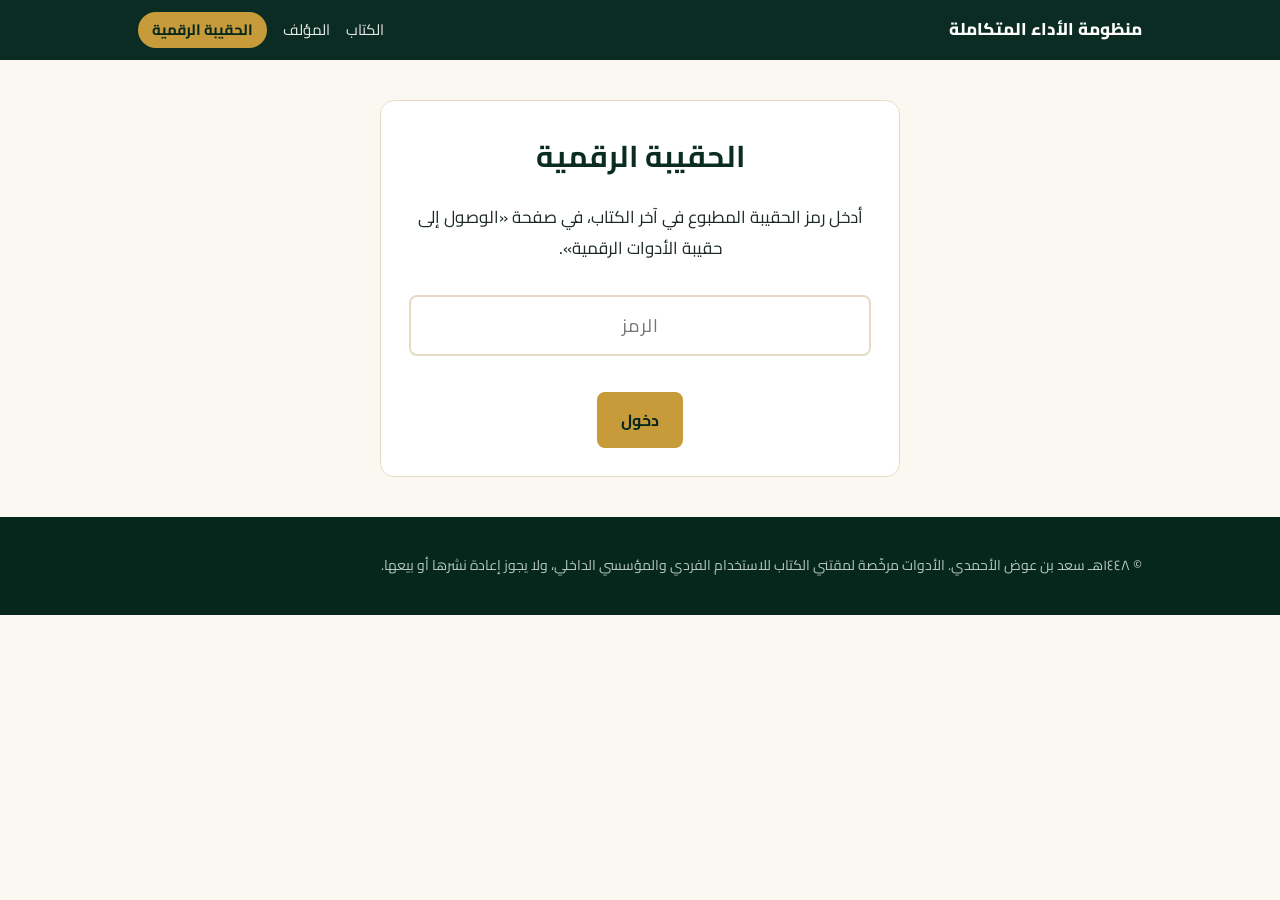
==== toolkit/index.html @ 76331a2c "Add files via upload" ====
<!doctype html>
<html lang="ar" dir="rtl">
<head>
<meta charset="utf-8">
<meta name="viewport" content="width=device-width,initial-scale=1">
<title>الحقيبة الرقمية — منظومة الأداء المتكاملة</title>
<meta name="description" content="الأدوات السبع والعشرون لكتاب منظومة الأداء المتكاملة.">
<link rel="preconnect" href="https://fonts.googleapis.com">
<link rel="preconnect" href="https://fonts.gstatic.com" crossorigin>
<link href="https://fonts.googleapis.com/css2?family=Cairo:wght@400;600;700;800&display=swap" rel="stylesheet">
<link rel="stylesheet" href="../assets/style.css">
<link rel="icon" href="../assets/cover.jpg">
</head>
<body>
<header class="top"><div class="wrap bar">
<a class="brand" href="../">منظومة الأداء المتكاملة</a>
<nav><a href="../#book">الكتاب</a><a href="../#author">المؤلف</a><a href="../toolkit/" class="pill">الحقيبة الرقمية</a></nav>
</div></header>
<main><div class="wrap"><div id="gate" class="gate">
<h2>الحقيبة الرقمية</h2>
<p>أدخل رمز الحقيبة المطبوع في آخر الكتاب، في صفحة «الوصول إلى حقيبة الأدوات الرقمية».</p>
<form id="gform" autocomplete="off"><input id="code" placeholder="الرمز" aria-label="رمز الحقيبة"><div class="err" id="err"></div>
<button class="btn solid" type="submit">دخول</button></form>
</div>
<div id="kit" class="hidden">
<section style="padding-top:34px">
<div class="tools-head"><div><h2>أدوات الكتاب السبع والعشرون</h2>
<p class="lead" style="margin:0">مرتبة بأرقامها في الكتاب. لكل أداة بطاقة تشغيل في آخر حقيبة الأدوات المطبوعة توضّح من يعبّئها والقرار الناتج عنها.</p></div>
<a class="btn solid" href="../assets/tools/toolkit-27-tools.zip" download>تحميل الحقيبة كاملة (ZIP)</a></div>
<div class="filters"><button class="chip on" data-g="all">الكل</button><button class="chip" data-g="DI">التشخيص</button><button class="chip" data-g="GO">تصميم الأهداف والمؤشرات</button><button class="chip" data-g="PC">دورة الأداء والعدالة</button><button class="chip" data-g="DV">التطوير</button><button class="chip" data-g="WF">القوى العاملة</button><button class="chip" data-g="SU">التعاقب والحوافز</button><button class="chip" data-g="GV">الحوكمة والتحوّل والقرار</button><input class="search" id="q" type="search" placeholder="ابحث باسم الأداة أو رمزها"></div><div id="list"><div class="tool" data-g="DI" data-s="التشخيص الذاتي للفجوات السبع DI-01"><div class="no">١<small>DI-01</small></div><div><h3>التشخيص الذاتي للفجوات السبع</h3><p>الفصل الأول · خط أساس رقمي، وأدنى فجوتين أولويةً للتدخل.</p></div><a class="dl" href="../assets/tools/01-DI-01.xlsx" download>تحميل Excel</a></div>
<div class="tool" data-g="DI" data-s="تحديد الموقع على سلّم النضج DI-02"><div class="no">٢<small>DI-02</small></div><div><h3>تحديد الموقع على سلّم النضج</h3><p>الفصل الثاني · المستوى الحالي، والمستوى المستهدف للمرحلة القادمة.</p></div><a class="dl" href="../assets/tools/02-DI-02.xlsx" download>تحميل Excel</a></div>
<div class="tool" data-g="DI" data-s="بطاقة قياس المحاور الخمسة DI-03"><div class="no">٣<small>DI-03</small></div><div><h3>بطاقة قياس المحاور الخمسة</h3><p>الفصل الثالث · درجة تحقق كل محور، وأولويات التحسين في التصميم.</p></div><a class="dl" href="../assets/tools/03-DI-03.xlsx" download>تحميل Excel</a></div>
<div class="tool" data-g="GO" data-s="مصفوفة إسقاط الأهداف GO-01"><div class="no">٤<small>GO-01</small></div><div><h3>مصفوفة إسقاط الأهداف</h3><p>الفصل الخامس · سلسلة أهداف متتبَّعة من الاستراتيجية إلى الفرد.</p></div><a class="dl" href="../assets/tools/04-GO-01.xlsx" download>تحميل Excel</a></div>
<div class="tool" data-g="GO" data-s="بطاقة الهدف الوظيفي GO-02"><div class="no">٥<small>GO-02</small></div><div><h3>بطاقة الهدف الوظيفي</h3><p>الفصل السادس · بطاقة هدف معتمدة قابلة للقياس والتجميع.</p></div><a class="dl" href="../assets/tools/05-GO-02.xlsx" download>تحميل Excel</a></div>
<div class="tool" data-g="GO" data-s="اختبار جودة المؤشر GO-03"><div class="no">٦<small>GO-03</small></div><div><h3>اختبار جودة المؤشر</h3><p>الفصل السابع · اعتماد المؤشر، أو تعديله، أو رفضه.</p></div><a class="dl" href="../assets/tools/06-GO-03.xlsx" download>تحميل Excel</a></div>
<div class="tool" data-g="PC" data-s="ميثاق الأداء PC-01"><div class="no">٧<small>PC-01</small></div><div><h3>ميثاق الأداء</h3><p>الفصل الثامن · اتفاق مكتوب على التوقعات والدعم ووتيرة المتابعة.</p></div><a class="dl" href="../assets/tools/07-PC-01.xlsx" download>تحميل Excel</a></div>
<div class="tool" data-g="PC" data-s="نموذج المعايرة بين المديرين PC-02"><div class="no">٨<small>PC-02</small></div><div><h3>نموذج المعايرة بين المديرين</h3><p>الفصل التاسع · نتائج مُعايَرة، وإجراء لكل نمط شاذ.</p></div><a class="dl" href="../assets/tools/08-PC-02.xlsx" download>تحميل Excel</a></div>
<div class="tool" data-g="GV" data-s="الجاهزية التقنية وحوكمة الذكاء الاصطناعي GV-01"><div class="no">٩<small>GV-01</small></div><div><h3>الجاهزية التقنية وحوكمة الذكاء الاصطناعي</h3><p>الفصل العاشر · قرار تشغيل أو تأجيل لكل طبقة واستخدام.</p></div><a class="dl" href="../assets/tools/09-GV-01.xlsx" download>تحميل Excel</a></div>
<div class="tool" data-g="DV" data-s="شجرة تشخيص فجوة الأداء DV-01"><div class="no">١٠<small>DV-01</small></div><div><h3>شجرة تشخيص فجوة الأداء</h3><p>الفصل الحادي عشر · نوع الفجوة وسببها الموثّق.</p></div><a class="dl" href="../assets/tools/10-DV-01.xlsx" download>تحميل Excel</a></div>
<div class="tool" data-g="DV" data-s="مصفوفة تحويل الفجوة إلى تدخل DV-02"><div class="no">١١<small>DV-02</small></div><div><h3>مصفوفة تحويل الفجوة إلى تدخل</h3><p>الفصل الحادي عشر · تدخل مطابق للسبب، وتدخل خاطئ مستبعد صراحةً.</p></div><a class="dl" href="../assets/tools/11-DV-02.xlsx" download>تحميل Excel</a></div>
<div class="tool" data-g="DV" data-s="ربط الهدف بالمهارة والسلوك ومستوى الإتقان DV-03"><div class="no">١٢<small>DV-03</small></div><div><h3>ربط الهدف بالمهارة والسلوك ومستوى الإتقان</h3><p>الفصل الثاني عشر · فجوة مفكّكة بمهارة مسمّاة ومسافة محددة.</p></div><a class="dl" href="../assets/tools/12-DV-03.xlsx" download>تحميل Excel</a></div>
<div class="tool" data-g="DV" data-s="نموذج الاحتياج التطويري ثنائي المصدر DV-04"><div class="no">١٣<small>DV-04</small></div><div><h3>نموذج الاحتياج التطويري ثنائي المصدر</h3><p>الفصل الثالث عشر · احتياج تطويري معتمد بنوعه.</p></div><a class="dl" href="../assets/tools/13-DV-04.xlsx" download>تحميل Excel</a></div>
<div class="tool" data-g="DV" data-s="بطاقة قياس أثر التدخل التطويري DV-05"><div class="no">١٤<small>DV-05</small></div><div><h3>بطاقة قياس أثر التدخل التطويري</h3><p>الفصل الثالث عشر · حكم على أثر التدخل: تحقق، أو جزئي، أو لم يتحقق.</p></div><a class="dl" href="../assets/tools/14-DV-05.xlsx" download>تحميل Excel</a></div>
<div class="tool" data-g="WF" data-s="نموذج قياس عبء العمل اللحظي WF-01"><div class="no">١٥<small>WF-01</small></div><div><h3>نموذج قياس عبء العمل اللحظي</h3><p>الفصل الرابع عشر · مؤشر عبء لحظي لكل وحدة.</p></div><a class="dl" href="../assets/tools/15-WF-01.xlsx" download>تحميل Excel</a></div>
<div class="tool" data-g="WF" data-s="مصفوفة فجوة القوى العاملة WF-02"><div class="no">١٦<small>WF-02</small></div><div><h3>مصفوفة فجوة القوى العاملة</h3><p>الفصل الرابع عشر · فجوة طاقة مقابل عبء مع سببها المشخَّص.</p></div><a class="dl" href="../assets/tools/16-WF-02.xlsx" download>تحميل Excel</a></div>
<div class="tool" data-g="WF" data-s="شجرة قرار القوى العاملة WF-03"><div class="no">١٧<small>WF-03</small></div><div><h3>شجرة قرار القوى العاملة</h3><p>الفصل الرابع عشر · قرار مطابق للسبب: تطوير، أو إعادة توزيع، أو توظيف، أو إعادة تصميم.</p></div><a class="dl" href="../assets/tools/17-WF-03.xlsx" download>تحميل Excel</a></div>
<div class="tool" data-g="SU" data-s="بطاقة مؤشرات الجاهزية للتعاقب SU-01"><div class="no">١٨<small>SU-01</small></div><div><h3>بطاقة مؤشرات الجاهزية للتعاقب</h3><p>الفصل الخامس عشر · مدخل لنقاش لجنة المواهب: جاهز، أو جاهز بخطة، أو غير مرشح حاليًا.</p></div><a class="dl" href="../assets/tools/18-SU-01.xlsx" download>تحميل Excel</a></div>
<div class="tool" data-g="SU" data-s="نموذج اكتشاف الخبرات القيادية SU-02"><div class="no">١٩<small>SU-02</small></div><div><h3>نموذج اكتشاف الخبرات القيادية</h3><p>الفصل الخامس عشر · خبرة قيادية مهيكلة تغذي المؤشر.</p></div><a class="dl" href="../assets/tools/19-SU-02.xlsx" download>تحميل Excel</a></div>
<div class="tool" data-g="SU" data-s="بطاقة فجوة الجاهزية وخطة تطويرها SU-03"><div class="no">٢٠<small>SU-03</small></div><div><h3>بطاقة فجوة الجاهزية وخطة تطويرها</h3><p>الفصل الخامس عشر · خطة تصنع الجاهزية، وموعد إعادة تقييم.</p></div><a class="dl" href="../assets/tools/20-SU-03.xlsx" download>تحميل Excel</a></div>
<div class="tool" data-g="SU" data-s="نموذج سياق الأداء SU-04"><div class="no">٢١<small>SU-04</small></div><div><h3>نموذج سياق الأداء</h3><p>الفصل السادس عشر · سياق موثّق يُقرأ معه النتيجة.</p></div><a class="dl" href="../assets/tools/21-SU-04.xlsx" download>تحميل Excel</a></div>
<div class="tool" data-g="SU" data-s="النتيجة مقابل ظروف الأداء ودعم قرار الحافز SU-05"><div class="no">٢٢<small>SU-05</small></div><div><h3>النتيجة مقابل ظروف الأداء ودعم قرار الحافز</h3><p>الفصل السادس عشر · حزمة دعم قرار الحافز للمراجعة والمعايرة.</p></div><a class="dl" href="../assets/tools/22-SU-05.xlsx" download>تحميل Excel</a></div>
<div class="tool" data-g="GV" data-s="مصفوفة موظف واحد بيانات متعددة قرارات متعددة GV-06"><div class="no">٢٣<small>GV-06</small></div><div><h3>مصفوفة موظف واحد بيانات متعددة قرارات متعددة</h3><p>الفصل السابع عشر · كشف اتساق القرارات الأربعة أو تعارضها.</p></div><a class="dl" href="../assets/tools/23-GV-06.xlsx" download>تحميل Excel</a></div>
<div class="tool" data-g="GV" data-s="مصفوفة الأدوار والمسؤوليات GV-02"><div class="no">٢٤<small>GV-02</small></div><div><h3>مصفوفة الأدوار والمسؤوليات</h3><p>الفصل الثامن عشر · توزيع «من يقرر ماذا».</p></div><a class="dl" href="../assets/tools/24-GV-02.xlsx" download>تحميل Excel</a></div>
<div class="tool" data-g="GV" data-s="قالب خارطة الطريق GV-03"><div class="no">٢٥<small>GV-03</small></div><div><h3>قالب خارطة الطريق</h3><p>الفصل التاسع عشر · خطة تحول مرحلية بمالكين ومخرجات.</p></div><a class="dl" href="../assets/tools/25-GV-03.xlsx" download>تحميل Excel</a></div>
<div class="tool" data-g="GV" data-s="سجل المخاطر ومؤشرات نجاح المبادرة GV-04"><div class="no">٢٦<small>GV-04</small></div><div><h3>سجل المخاطر ومؤشرات نجاح المبادرة</h3><p>الفصل العشرون · إجراءات معالجة، وقراءة لنجاح المبادرة.</p></div><a class="dl" href="../assets/tools/26-GV-04.xlsx" download>تحميل Excel</a></div>
<div class="tool" data-g="GV" data-s="بطاقة القرار الأول GV-05"><div class="no">٢٧<small>GV-05</small></div><div><h3>بطاقة القرار الأول</h3><p>الفصل الحادي والعشرون · قرار قيادي محدود: إطلاق التشخيص وتحديد الموقع التنظيمي.</p></div><a class="dl" href="../assets/tools/27-GV-05.xlsx" download>تحميل Excel</a></div>
</div>
<p class="note">الملفات تعمل على Excel وعلى Google Sheets وNumbers، والأفضل فتحها على Excel للحفاظ على القوائم المنسدلة. احفظ نسخة جديدة قبل التعبئة، وأبقِ الأصل فارغًا.</p>
</section></div>
</div></main>
<script>
const H="173c934cc9705e9f32639448bc86706e4fb6dc99e696265cc79131beccdad040";
async function sha(t){const b=await crypto.subtle.digest("SHA-256",new TextEncoder().encode(t));return [...new Uint8Array(b)].map(x=>x.toString(16).padStart(2,"0")).join("")}
function openKit(){document.getElementById("gate").classList.add("hidden");document.getElementById("kit").classList.remove("hidden")}
try{if(localStorage.getItem("pms-kit")===H)openKit()}catch(e){}
document.getElementById("gform").addEventListener("submit",async e=>{e.preventDefault();
 const v=document.getElementById("code").value.trim().toUpperCase().replace(/\s+/g,"");
 if(await sha(v)===H){try{localStorage.setItem("pms-kit",H)}catch(e){}openKit()}
 else document.getElementById("err").textContent="الرمز غير صحيح. تأكد منه كما هو مطبوع في الكتاب.";});
let g="all";const q=document.getElementById("q");
function filt(){const s=q.value.trim();document.querySelectorAll(".tool").forEach(t=>{const ok=(g==="all"||t.dataset.g===g)&&(!s||t.dataset.s.includes(s)||t.dataset.s.toLowerCase().includes(s.toLowerCase()));t.style.display=ok?"":"none"})}
document.querySelectorAll(".chip").forEach(c=>c.addEventListener("click",()=>{document.querySelectorAll(".chip").forEach(x=>x.classList.remove("on"));c.classList.add("on");g=c.dataset.g;filt()}));
q.addEventListener("input",filt);
</script>
<footer class="foot"><div class="wrap">
<p>© ١٤٤٨هـ سعد بن عوض الأحمدي. الأدوات مرخّصة لمقتني الكتاب للاستخدام الفردي والمؤسسي الداخلي، ولا يجوز إعادة نشرها أو بيعها.</p>
</div></footer>
</body></html>
---- assets/style.css ----
:root{--ink:#0a2c22;--ink2:#06281c;--gold:#c79a3a;--gold2:#e3bb5e;--cream:#f6efe0;--paper:#fbf8f1;--line:#e6dcc6;--muted:#5d6b64}
*{box-sizing:border-box}html{scroll-behavior:smooth}
body{margin:0;font-family:Cairo,"Segoe UI",Tahoma,sans-serif;background:var(--paper);color:#1d2a25;line-height:1.85;font-size:17px}
a{color:inherit}
.wrap{max-width:1040px;margin:0 auto;padding:0 18px}
.top{background:var(--ink);color:#fff;position:sticky;top:0;z-index:5}
.bar{display:flex;align-items:center;justify-content:space-between;gap:12px;min-height:60px;flex-wrap:wrap}
.brand{font-weight:800;text-decoration:none;font-size:17px}
nav{display:flex;gap:16px;align-items:center;font-size:15px}
nav a{text-decoration:none;opacity:.9}
.pill{background:var(--gold);color:var(--ink2)!important;padding:4px 14px;border-radius:999px;font-weight:700;opacity:1!important}
.hero{background:linear-gradient(160deg,var(--ink) 0%,var(--ink2) 100%);color:#fff;padding:56px 0 64px}
.hero .wrap{display:grid;grid-template-columns:1.25fr .75fr;gap:40px;align-items:center}
.hero h1{font-size:clamp(30px,5vw,46px);line-height:1.35;margin:0 0 6px;font-weight:800}
.hero .sub{color:var(--gold2);font-size:clamp(18px,2.6vw,22px);font-weight:600;margin:0 0 18px}
.hero p{color:#dfe8e3;max-width:560px}
.cover{width:100%;max-width:300px;justify-self:center;border-radius:6px;box-shadow:0 18px 40px rgba(0,0,0,.45)}
.btns{display:flex;gap:12px;flex-wrap:wrap;margin-top:24px}
.btn{display:inline-block;padding:11px 22px;border-radius:8px;font-weight:700;text-decoration:none;border:2px solid var(--gold);font-size:16px;cursor:pointer;font-family:inherit}
.btn.solid{background:var(--gold);color:var(--ink2)}
.btn.ghost{color:var(--gold2);background:transparent}
section{padding:56px 0}
h2{font-size:clamp(24px,3.4vw,30px);color:var(--ink);margin:0 0 14px}
.lead{color:var(--muted);max-width:720px}
.grid3{display:grid;grid-template-columns:repeat(3,1fr);gap:18px;margin-top:26px}
.card{background:#fff;border:1px solid var(--line);border-radius:12px;padding:20px}
.card h3{margin:0 0 6px;font-size:18px;color:var(--ink)}
.card p{margin:0;color:var(--muted);font-size:15.5px}
.num{display:inline-block;color:var(--gold);font-weight:800;font-size:26px;line-height:1}
.alt{background:var(--cream);border-top:1px solid var(--line);border-bottom:1px solid var(--line)}
.author{display:grid;grid-template-columns:1fr;gap:10px;max-width:780px}
.foot{background:var(--ink2);color:#b9c7c0;font-size:14px;padding:22px 0}
.gate{max-width:520px;margin:40px auto;background:#fff;border:1px solid var(--line);border-radius:14px;padding:28px;text-align:center}
.gate input{width:100%;padding:12px 14px;font-size:18px;border:2px solid var(--line);border-radius:8px;text-align:center;font-family:inherit;letter-spacing:1px;margin:14px 0 10px;direction:ltr}
.gate input:focus{outline:none;border-color:var(--gold)}
.err{color:#a3312a;min-height:26px;font-size:15px}
.hidden{display:none!important}
.tools-head{display:flex;justify-content:space-between;align-items:flex-end;gap:16px;flex-wrap:wrap;margin-bottom:10px}
.filters{display:flex;gap:8px;flex-wrap:wrap;margin:18px 0 24px}
.chip{border:1px solid var(--line);background:#fff;border-radius:999px;padding:5px 14px;font-family:inherit;font-size:14.5px;cursor:pointer;color:var(--ink)}
.chip.on{background:var(--ink);color:#fff;border-color:var(--ink)}
.search{flex:1;min-width:220px;max-width:340px;padding:9px 12px;border:1px solid var(--line);border-radius:8px;font-family:inherit;font-size:15px}
.tool{display:grid;grid-template-columns:64px 1fr auto;gap:14px;align-items:center;background:#fff;border:1px solid var(--line);border-radius:12px;padding:14px 16px;margin-bottom:10px}
.tool .no{font-weight:800;color:var(--gold);font-size:22px;text-align:center;line-height:1.1}
.tool .no small{display:block;font-size:11.5px;color:var(--muted);font-weight:600;direction:ltr}
.tool h3{margin:0;font-size:17px;color:var(--ink)}
.tool p{margin:2px 0 0;font-size:14.5px;color:var(--muted)}
.dl{background:var(--ink);color:#fff;text-decoration:none;border-radius:8px;padding:8px 14px;font-size:14.5px;font-weight:700;white-space:nowrap}
.dl:hover{background:var(--ink2)}
.note{font-size:14.5px;color:var(--muted);background:var(--cream);border-right:4px solid var(--gold);padding:12px 16px;border-radius:6px;margin:18px 0}
@media (max-width:760px){
 .hero .wrap{grid-template-columns:1fr}.cover{max-width:220px;order:-1}
 .grid3{grid-template-columns:1fr}
 .tool{grid-template-columns:48px 1fr}.tool .dl{grid-column:1/-1;text-align:center}
 nav a:not(.pill){display:none}
}
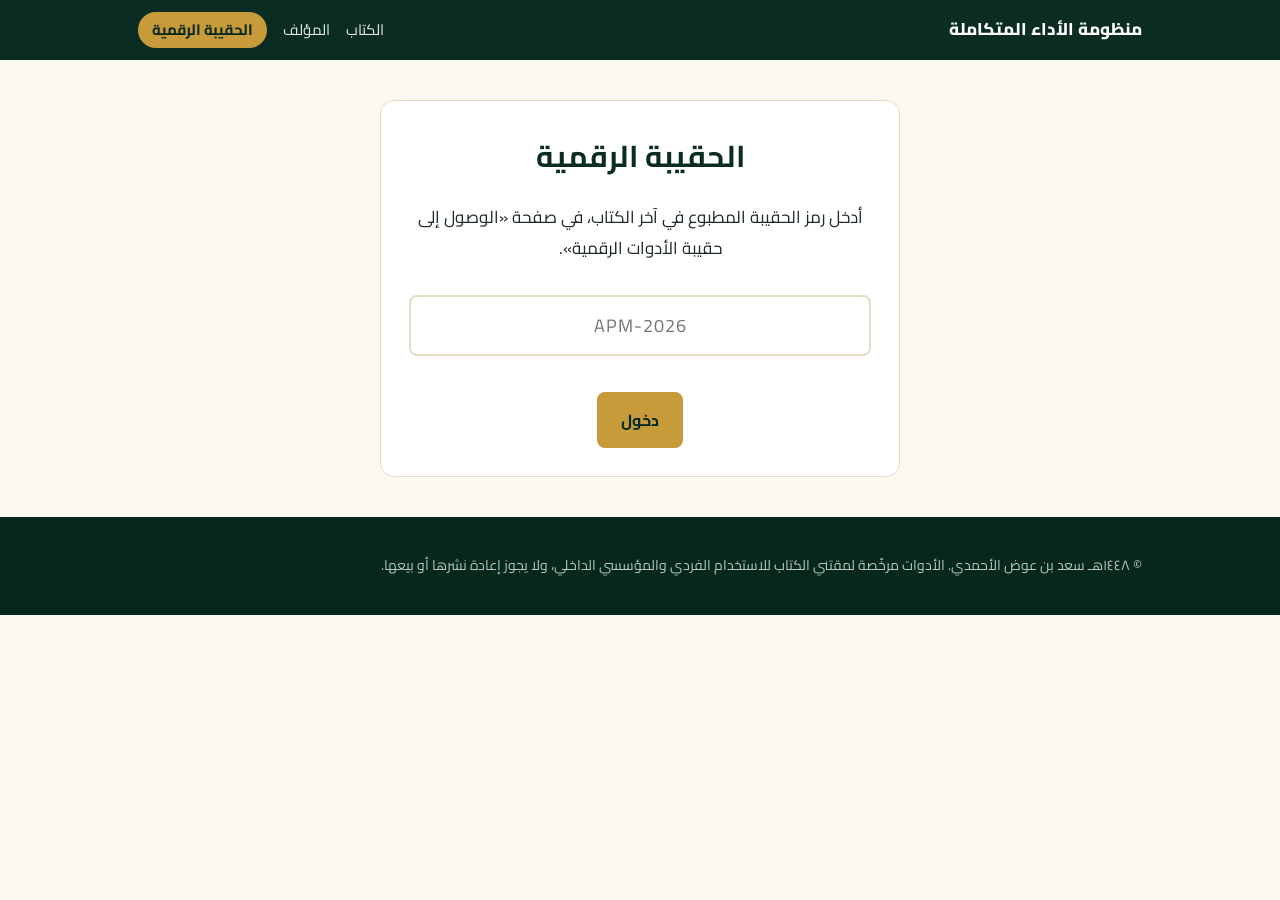
==== commit fc0f0dbe: "Add files via upload" ====
--- a/toolkit/index.html
+++ b/toolkit/index.html
@@ -19,7 +19,7 @@
 <main><div class="wrap"><div id="gate" class="gate">
 <h2>الحقيبة الرقمية</h2>
 <p>أدخل رمز الحقيبة المطبوع في آخر الكتاب، في صفحة «الوصول إلى حقيبة الأدوات الرقمية».</p>
-<form id="gform" autocomplete="off"><input id="code" placeholder="الرمز" aria-label="رمز الحقيبة"><div class="err" id="err"></div>
+<form id="gform" autocomplete="off"><input id="code" placeholder="APM-2026" aria-label="رمز الحقيبة" autocapitalize="characters" autocorrect="off" spellcheck="false" inputmode="text"><div class="err" id="err"></div>
 <button class="btn solid" type="submit">دخول</button></form>
 </div>
 <div id="kit" class="hidden">
@@ -60,13 +60,22 @@
 </div></main>
 <script>
 const H="173c934cc9705e9f32639448bc86706e4fb6dc99e696265cc79131beccdad040";
-async function sha(t){const b=await crypto.subtle.digest("SHA-256",new TextEncoder().encode(t));return [...new Uint8Array(b)].map(x=>x.toString(16).padStart(2,"0")).join("")}
-function openKit(){document.getElementById("gate").classList.add("hidden");document.getElementById("kit").classList.remove("hidden")}
+function sha256(m){function r(n,x){return(x>>>n)|(x<<(32-n))}var K=[],H=[],i,j,p=2;for(i=0;i<64;p++){for(j=2;j*j<=p;j++)if(p%j===0)break;if(j*j>p){if(i<8)H[i]=(Math.pow(p,.5)*4294967296)|0;K[i++]=(Math.pow(p,1/3)*4294967296)|0}}
+var b=unescape(encodeURIComponent(m)),l=b.length*8,w=[];b+="\x80";while(b.length%64-56)b+="\x00";for(i=0;i<b.length;i++)w[i>>2]|=b.charCodeAt(i)<<((3-i%4)*8);w[w.length]=(l/4294967296)|0;w[w.length]=l;
+for(j=0;j<w.length;j+=16){var a=H.slice(0),W=w.slice(j,j+16);for(i=0;i<64;i++){if(i>15){var x=W[i-15],y=W[i-2];W[i]=(W[i-16]+(r(7,x)^r(18,x)^(x>>>3))+W[i-7]+(r(17,y)^r(19,y)^(y>>>10)))|0}
+var t1=(a[7]+(r(6,a[4])^r(11,a[4])^r(25,a[4]))+((a[4]&a[5])^(~a[4]&a[6]))+K[i]+W[i])|0,t2=((r(2,a[0])^r(13,a[0])^r(22,a[0]))+((a[0]&a[1])^(a[0]&a[2])^(a[1]&a[2])))|0;a=[(t1+t2)|0].concat(a);a[4]=(a[4]+t1)|0;a.pop()}
+for(i=0;i<8;i++)H[i]=(H[i]+a[i])|0}var o="";for(i=0;i<8;i++)o+=("00000000"+(H[i]>>>0).toString(16)).slice(-8);return o}
+function norm(v){v=(v||"").replace(/[\u0660-\u0669]/g,function(c){return String(c.charCodeAt(0)-0x660)}).replace(/[\u06F0-\u06F9]/g,function(c){return String(c.charCodeAt(0)-0x6F0)});
+v=v.toUpperCase().replace(/[\s\u200e\u200f]+/g,"").replace(/[\u2010-\u2015\u2212\u0640_]/g,"-");if(/^APM\d{4}$/.test(v))v="APM-"+v.slice(3);return v}
+function openKit(){document.getElementById("gate").classList.add("hidden");document.getElementById("kit").classList.remove("hidden");window.scrollTo(0,0)}
 try{if(localStorage.getItem("pms-kit")===H)openKit()}catch(e){}
-document.getElementById("gform").addEventListener("submit",async e=>{e.preventDefault();
- const v=document.getElementById("code").value.trim().toUpperCase().replace(/\s+/g,"");
- if(await sha(v)===H){try{localStorage.setItem("pms-kit",H)}catch(e){}openKit()}
- else document.getElementById("err").textContent="الرمز غير صحيح. تأكد منه كما هو مطبوع في الكتاب.";});
+function tryCode(e){if(e)e.preventDefault();var err=document.getElementById("err");
+ try{var v=norm(document.getElementById("code").value);
+  if(sha256(v)===H){try{localStorage.setItem("pms-kit",H)}catch(x){}openKit()}
+  else err.textContent="الرمز غير صحيح. اكتبه كما هو مطبوع في الكتاب: APM-2026";}
+ catch(x){err.textContent="حدث خطأ في المتصفح، حدّث الصفحة وحاول مرة أخرى."}
+ return false}
+document.getElementById("gform").addEventListener("submit",tryCode);
 let g="all";const q=document.getElementById("q");
 function filt(){const s=q.value.trim();document.querySelectorAll(".tool").forEach(t=>{const ok=(g==="all"||t.dataset.g===g)&&(!s||t.dataset.s.includes(s)||t.dataset.s.toLowerCase().includes(s.toLowerCase()));t.style.display=ok?"":"none"})}
 document.querySelectorAll(".chip").forEach(c=>c.addEventListener("click",()=>{document.querySelectorAll(".chip").forEach(x=>x.classList.remove("on"));c.classList.add("on");g=c.dataset.g;filt()}));
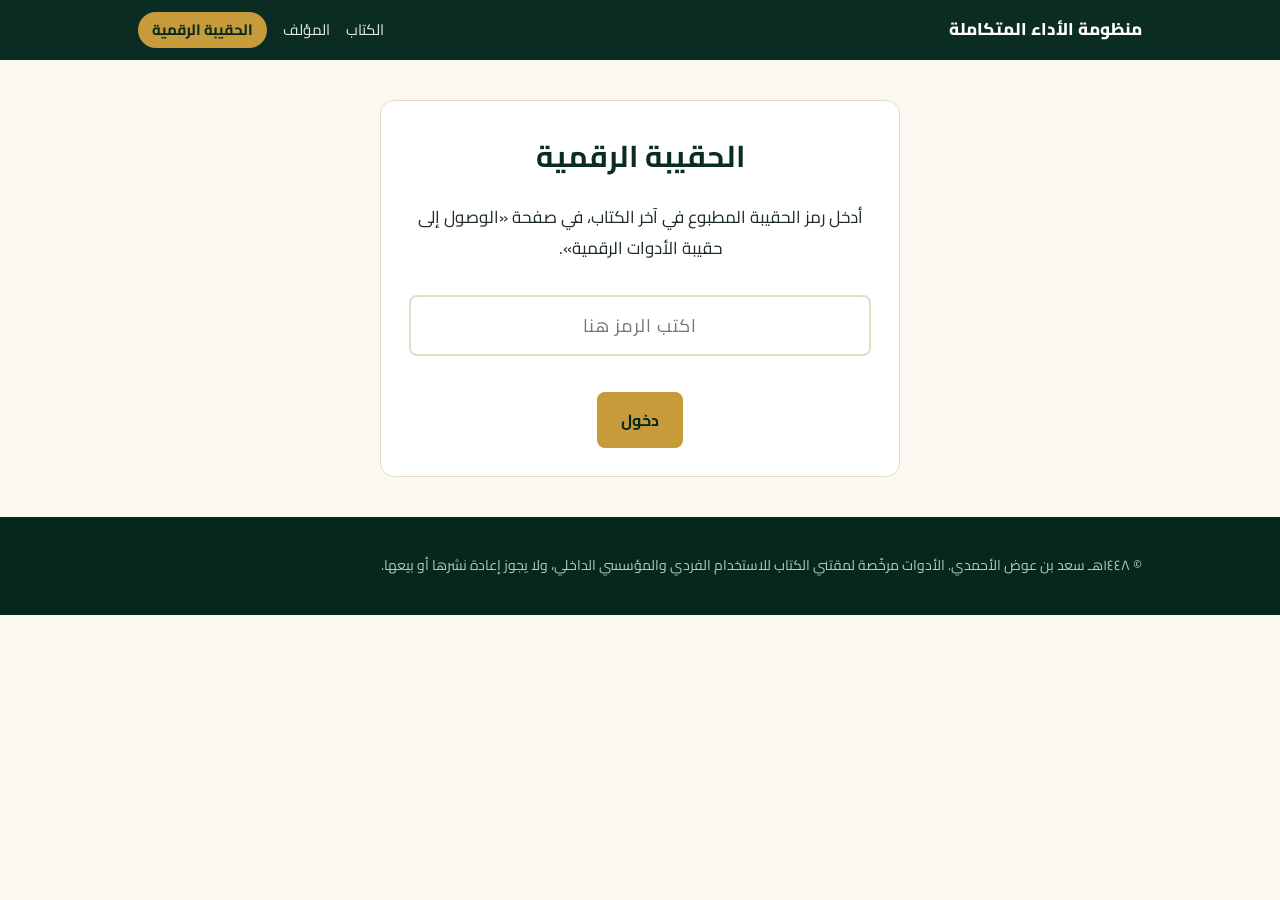
==== commit 4dc34687: "Rename index 11111.html to index.html" ====
--- a/toolkit/index.html
+++ b/toolkit/index.html
@@ -19,7 +19,7 @@
 <main><div class="wrap"><div id="gate" class="gate">
 <h2>الحقيبة الرقمية</h2>
 <p>أدخل رمز الحقيبة المطبوع في آخر الكتاب، في صفحة «الوصول إلى حقيبة الأدوات الرقمية».</p>
-<form id="gform" autocomplete="off"><input id="code" placeholder="APM-2026" aria-label="رمز الحقيبة" autocapitalize="characters" autocorrect="off" spellcheck="false" inputmode="text"><div class="err" id="err"></div>
+<form id="gform" autocomplete="off"><input id="code" placeholder="اكتب الرمز هنا" aria-label="رمز الحقيبة" autocapitalize="characters" autocorrect="off" spellcheck="false" inputmode="text"><div class="err" id="err"></div>
 <button class="btn solid" type="submit">دخول</button></form>
 </div>
 <div id="kit" class="hidden">
@@ -66,13 +66,13 @@
 var t1=(a[7]+(r(6,a[4])^r(11,a[4])^r(25,a[4]))+((a[4]&a[5])^(~a[4]&a[6]))+K[i]+W[i])|0,t2=((r(2,a[0])^r(13,a[0])^r(22,a[0]))+((a[0]&a[1])^(a[0]&a[2])^(a[1]&a[2])))|0;a=[(t1+t2)|0].concat(a);a[4]=(a[4]+t1)|0;a.pop()}
 for(i=0;i<8;i++)H[i]=(H[i]+a[i])|0}var o="";for(i=0;i<8;i++)o+=("00000000"+(H[i]>>>0).toString(16)).slice(-8);return o}
 function norm(v){v=(v||"").replace(/[\u0660-\u0669]/g,function(c){return String(c.charCodeAt(0)-0x660)}).replace(/[\u06F0-\u06F9]/g,function(c){return String(c.charCodeAt(0)-0x6F0)});
-v=v.toUpperCase().replace(/[\s\u200e\u200f]+/g,"").replace(/[\u2010-\u2015\u2212\u0640_]/g,"-");if(/^APM\d{4}$/.test(v))v="APM-"+v.slice(3);return v}
+v=v.toUpperCase().replace(/[\s\u200e\u200f]+/g,"").replace(/[\u2010-\u2015\u2212\u0640_]/g,"-");v=v.replace(/^([A-Z]+)(\d+)$/,"$1-$2");return v}
 function openKit(){document.getElementById("gate").classList.add("hidden");document.getElementById("kit").classList.remove("hidden");window.scrollTo(0,0)}
 try{if(localStorage.getItem("pms-kit")===H)openKit()}catch(e){}
 function tryCode(e){if(e)e.preventDefault();var err=document.getElementById("err");
  try{var v=norm(document.getElementById("code").value);
   if(sha256(v)===H){try{localStorage.setItem("pms-kit",H)}catch(x){}openKit()}
-  else err.textContent="الرمز غير صحيح. اكتبه كما هو مطبوع في الكتاب: APM-2026";}
+  else err.textContent="الرمز غير صحيح. اكتبه كما هو مطبوع في آخر الكتاب، بالأحرف الإنجليزية مع الشرطة.";}
  catch(x){err.textContent="حدث خطأ في المتصفح، حدّث الصفحة وحاول مرة أخرى."}
  return false}
 document.getElementById("gform").addEventListener("submit",tryCode);
